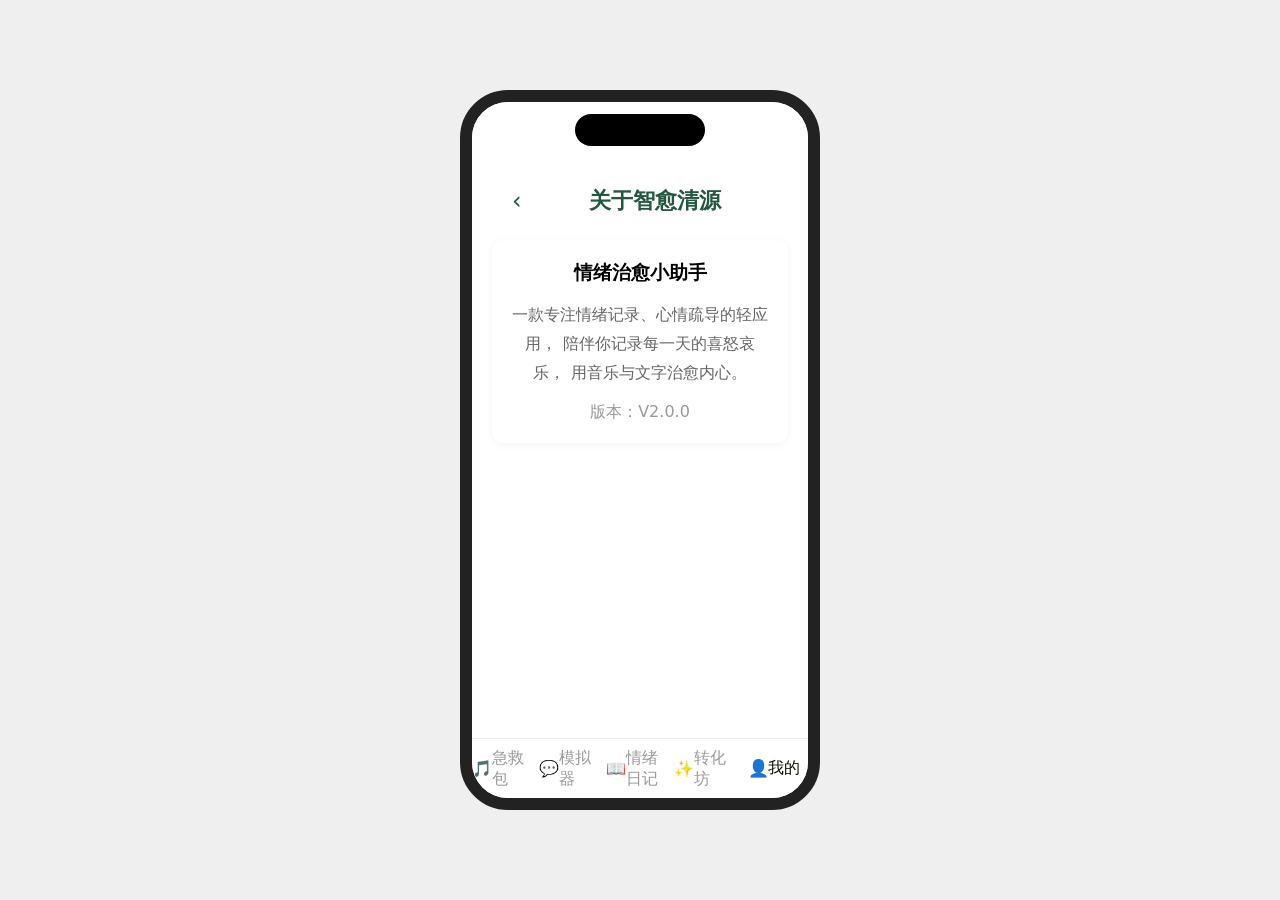
==== about.html @ bbd2f090 "first commit" ====
<!DOCTYPE html>
<html lang="zh-CN">
<head>
    <meta charset="UTF-8">
    <meta name="viewport" content="width=device-width, initial-scale=1.0, maximum-scale=1.0, user-scalable=no">
    <title>关于</title>
    <link rel="stylesheet" href="css/mine.css">
    <style>
        .page-top {
            display: flex;
            align-items: center;
            padding: 0 10px;
            margin-bottom: 20px;
        }
        .back-btn {
            font-size: 24px;
            color: #24573f;
            cursor: pointer;
            padding: 5px 10px;
        }
        .page-title-text {
            flex: 1;
            text-align: center;
            font-size: 22px;
            color: #24573f;
        }
        .about-card {
            padding: 20px;
            background: #fff;
            border-radius: 12px;
            box-shadow: 0 2px 8px rgba(0,0,0,0.05);
            text-align: center;
        }
        .about-text {
            line-height: 1.8;
            color: #666;
            margin-top: 15px;
        }
    </style>
</head>
<body>
    <div class="phone-box">
        <div class="island"></div>

        <div class="container">
            <div class="page-top">
                <span class="back-btn" onclick="history.back()">‹</span>
                <h2 class="page-title-text">关于智愈清源</h2>
                <span></span>
            </div>

            <div class="about-card">
                <h3>情绪治愈小助手</h3>
                <p class="about-text">
                    一款专注情绪记录、心情疏导的轻应用，
                    陪伴你记录每一天的喜怒哀乐，
                    用音乐与文字治愈内心。
                </p>
                <p style="margin-top:15px;color:#999;">版本：V2.0.0</p>
            </div>
        </div>

        <nav class="tab-bar">
            <a href="music.html" class="tab-item">
                <div class="tab-icon">🎵</div>
                <div class="tab-text">急救包</div>
            </a>
            <a href="comment.html" class="tab-item">
                <div class="tab-icon">💬</div>
                <div class="tab-text">模拟器</div>
            </a>
            <a href="diary.html" class="tab-item">
                <div class="tab-icon">📖</div>
                <div class="tab-text">情绪日记</div>
            </a>
            <a href="transform.html" class="tab-item">
                <div class="tab-icon">✨</div>
                <div class="tab-text">转化坊</div>
            </a>
            <a href="mine.html" class="tab-item active">
                <div class="tab-icon">👤</div>
                <div class="tab-text">我的</div>
            </a>
        </nav>
    </div>
</body>
</html>
---- css/mine.css ----
* {
    margin: 0;
    padding: 0;
    box-sizing: border-box;
}
body {
    background: #efefef;
    min-height: 100vh;
    display: flex;
    justify-content: center;
    align-items: center;
    font-family: system-ui, sans-serif;
}

/* 手机容器 */
.phone-box {
    position: relative;
    width: 360px;
    height: 720px;
    border: 12px solid #222;
    border-radius: 48px;
    overflow: hidden;
    background: #fff;
    display: flex;
    flex-direction: column;
}

.island {
    width: 130px;
    height: 32px;
    background: #000;
    border-radius: 20px;
    position: absolute;
    top: 12px;
    left: 50%;
    transform: translateX(-50%);
    z-index: 99;
}

/* 可滚动内容区 */
.container {
    flex: 1;
    padding: 80px 20px 20px;
    background: #fff;
    overflow-y: auto;
    padding-bottom: 90px;
    scrollbar-width: none;
    -ms-overflow-style: none;
}
.container::-webkit-scrollbar {
    display: none;
}

/* ================= 1. 个人信息区：头像在上，昵称在下 ================= */
.profile-section {
    text-align: center;
    margin-bottom: 30px;
}
.avatar-wrap {
    position: relative;
    display: inline-block;
    margin-bottom: 16px;
    cursor: pointer;
}
.avatar {
    width: 80px;
    height: 80px;
    border-radius: 50%;
    background: #bde978;
    transition: transform 0.2s;
}
.avatar-wrap:active .avatar {
    transform: scale(0.95);
}
.badge {
    position: absolute;
    bottom: 0;
    right: -8px;
    width: 40px;
    height: 40px;
    border-radius: 50%;
    background: #ffb3d9;
    display: flex;
    align-items: center;
    justify-content: center;
    color: #000;
    font-size: 18px;
    font-weight: bold;
}
.username {
    font-size: 24px;
    color: #000;
    cursor: pointer;
    display: block;
    transition: color 0.2s;
}
.username:hover {
    color: #bde978;
}

/* ================= 2. 数据看板 ================= */
.data-section {
    background: #fff;
    border-radius: 20px;
    padding: 20px;
    margin-bottom: 20px;
    box-shadow: 0 4px 12px rgba(0,0,0,0.05);
}
.section-header {
    display: flex;
    align-items: center;
    gap: 6px;
    margin-bottom: 8px;
}
.star-icon {
    font-size: 18px;
}
.section-title {
    font-size: 17px;
    color: #24573f;
    margin: 0;
}
.section-subtitle {
    font-size: 15px;
    color: #666;
    margin-bottom: 16px;
}

.progress-item {
    display: flex;
    align-items: center;
    margin-bottom: 12px;
}
.label {
    width: 60px;
    font-size: 15px;
    color: #333;
}
.progress-bar {
    flex: 1;
    height: 12px;
    background: #f0f7ed;
    border-radius: 6px;
    margin: 0 10px;
    overflow: hidden;
}
.progress-fill {
    height: 100%;
    border-radius: 6px;
}
.progress-fill.calm {
    width: 46%;
    background: #91ccf8;
}
.progress-fill.heal {
    width: 22%;
    background: #dcf4a1;
}
.progress-fill.anxious {
    width: 18%;
    background: #bde978;
}
.progress-fill.other {
    width: 14%;
    background: #999;
}
.percent {
    width: 40px;
    text-align: right;
    font-size: 15px;
    color: #666;
}

.stats-summary {
    margin-top: 16px;
    font-size: 14px;
    color: #666;
    text-align: center;
    background: #f3fbeb;
    padding: 12px;
    border-radius: 16px;
}

/* ================= 3. 列表模块 ================= */
.section-wrap {
    margin-bottom: 20px;
}
.list-item {
    display: flex;
    align-items: center;
    background: #fff;
    padding: 16px;
    border-radius: 12px;
    margin-bottom: 8px;
    box-shadow: 0 2px 8px rgba(0,0,0,0.05);
    cursor: pointer;
    transition: background 0.2s;
}
.list-item:active {
    background: #f9fdf5;
}
.icon {
    font-size: 18px;
    margin-right: 12px;
}
.text {
    flex: 1;
    font-size: 16px;
    color: #333;
}
.arrow {
    color: #999;
    font-size: 18px;
}

/* ================= 弹窗（修改昵称/头像） ================= */
.modal {
    position: absolute;
    top: 0;
    left: 0;
    width: 100%;
    height: 100%;
    background: rgba(0, 0, 0, 0.5);
    display: none;
    align-items: center;
    justify-content: center;
    z-index: 1001;
}
.modal.show {
    display: flex;
}
.modal-content {
    background: #fff;
    border-radius: 20px;
    padding: 25px 20px;
    width: 85%;
    max-width: 300px;
    text-align: center;
}
.modal-title {
    font-size: 20px;
    color: #24573f;
    margin-bottom: 16px;
}
.modal-input {
    width: 100%;
    padding: 12px;
    border: 1px solid #e8f5e8;
    border-radius: 10px;
    font-size: 16px;
    margin-bottom: 20px;
}
.modal-tip {
    font-size: 14px;
    color: #666;
    margin-bottom: 16px;
}
.avatar-options {
    display: flex;
    justify-content: center;
    gap: 12px;
    margin-bottom: 20px;
}
.avatar-option {
    width: 50px;
    height: 50px;
    border-radius: 50%;
    cursor: pointer;
    border: 2px solid transparent;
}
.avatar-option.selected {
    border-color: #bde978;
}
.avatar-option.upload {
    display: flex;
    align-items: center;
    justify-content: center;
    background: #f3fbeb;
    color: #bde978;
    font-size: 24px;
}
.modal-buttons {
    display: flex;
    gap: 12px;
}
.modal-btn {
    flex: 1;
    padding: 12px;
    border: none;
    border-radius: 10px;
    font-size: 16px;
    cursor: pointer;
}
.modal-btn.cancel {
    background: #f1f1f1;
    color: #666;
}
.modal-btn.confirm {
    background: #bde978;
    color: #24573f;
}

/* 底部导航栏 - 适配手机360px宽度，纯图标版 */
.tab-bar {
    display: flex;
    justify-content: space-around;
    align-items: center;
    width: 100%;
    height: 60px;
    background: #fff;
    border-top: 1px solid #eee;
    position: relative;
    box-sizing: border-box;
}

/* 导航单项 */
.tab-item {
    position: relative;
    display: flex;
    align-items: center;
    justify-content: center;
    flex: 1;
    height: 100%;
    color: #999;
    text-decoration: none;
    transition: all 0.3s ease;
}

/* 选中渐变圆 */
.tab-item .icon-bg {
    position: absolute;
    width: 42px;
    height: 42px;
    border-radius: 50%;
    background: linear-gradient(135deg, #ffd580 0%, #b9f6ca 100%);
    opacity: 0;
    transform: scale(0.8);
    transition: all 0.3s ease;
    z-index: 0;
}

/* 图标尺寸 */
.tab-item .tab-icon {
    width: 20px;
    height: 20px;
    position: relative;
    z-index: 1;
    transition: all 0.3s ease;
}

/* 选中状态 */
.tab-item.active {
    color: #0c1105;
}
.tab-item.active .icon-bg {
    opacity: 1;
    transform: scale(1);
}
.tab-item.active .tab-icon {
    transform: scale(1.05);
}
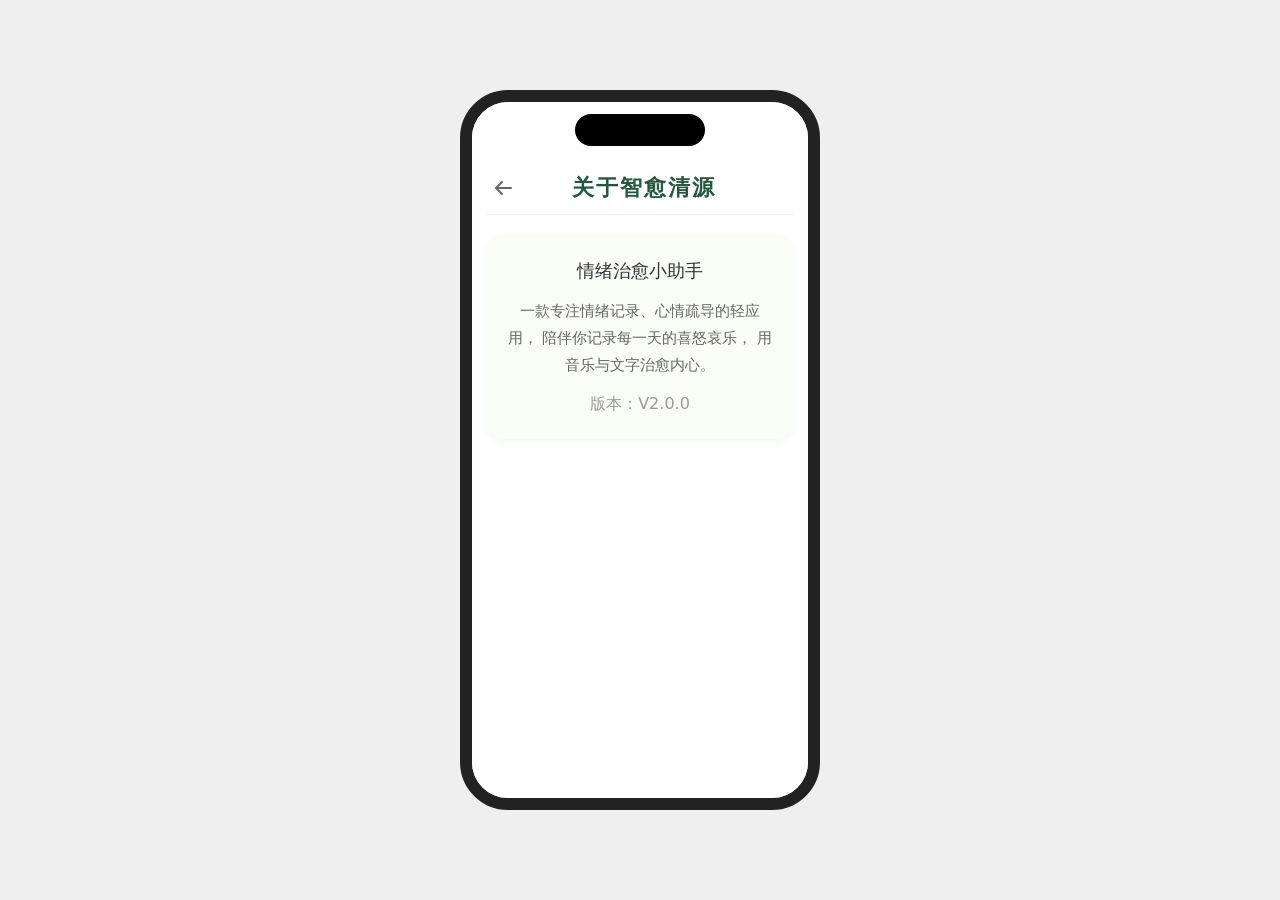
==== commit 8daa3eb7: "提交智愈清源项目代码" ====
--- a/about.html
+++ b/about.html
@@ -6,35 +6,84 @@
     <title>关于</title>
     <link rel="stylesheet" href="css/mine.css">
     <style>
+        /* 主内容区统一布局 */
+        .container {
+            flex: 1;
+            padding: 60px 15px 20px;
+            background: #fff;
+            overflow-y: auto;
+            scrollbar-width: none;
+            -ms-overflow-style: none;
+        }
+        .container::-webkit-scrollbar {
+            display: none;
+        }
+
+        /* 顶部导航栏 + 分割线 */
         .page-top {
             display: flex;
             align-items: center;
-            padding: 0 10px;
+            padding: 10px 0;
             margin-bottom: 20px;
+            border-bottom: 1px solid #f0f0f0;
         }
+
+        /* SVG 返回箭头 */
         .back-btn {
-            font-size: 24px;
-            color: #24573f;
+            width: 32px;
+            height: 32px;
+            display: flex;
+            align-items: center;
+            justify-content: center;
             cursor: pointer;
-            padding: 5px 10px;
+            transition: transform 0.2s;
         }
+        .back-btn svg {
+            width: 24px;
+            height: 24px;
+            fill: #666;
+        }
+        .back-btn:active {
+            transform: scale(0.9);
+        }
+
+        /* 你指定的标题样式 */
         .page-title-text {
             flex: 1;
             text-align: center;
             font-size: 22px;
             color: #24573f;
+            font-weight: bold;
+            letter-spacing: 2px;
+            padding-right: 25px; 
         }
+
+        /* 卡片统一样式，和收藏/设置页对齐 */
         .about-card {
-            padding: 20px;
-            background: #fff;
-            border-radius: 12px;
+            padding: 24px 20px;
+            background: #f9fdf5;
+            border-radius: 16px;
             box-shadow: 0 2px 8px rgba(0,0,0,0.05);
             text-align: center;
+            transition: all 0.2s ease;
+            cursor: default;
         }
+        .about-card:active {
+            background: #f0f7e8;
+            transform: scale(0.98);
+        }
+
+        .about-card h3 {
+            font-size: 18px;
+            color: #333;
+            font-weight: 500;
+        }
+
         .about-text {
             line-height: 1.8;
             color: #666;
             margin-top: 15px;
+            font-size: 15px;
         }
     </style>
 </head>
@@ -44,7 +93,11 @@
 
         <div class="container">
             <div class="page-top">
-                <span class="back-btn" onclick="history.back()">‹</span>
+                <div class="back-btn" onclick="history.back()">
+                    <svg viewBox="0 0 24 24">
+                        <path d="M20 11H7.414l4.293-4.293a1 1 0 0 0-1.414-1.414l-6 6a1 1 0 0 0 0 1.414l6 6a1 1 0 0 0 1.414-1.414L7.414 13H20a1 1 0 0 0 0-2z"/>
+                    </svg>
+                </div>
                 <h2 class="page-title-text">关于智愈清源</h2>
                 <span></span>
             </div>
@@ -59,29 +112,7 @@
                 <p style="margin-top:15px;color:#999;">版本：V2.0.0</p>
             </div>
         </div>
-
-        <nav class="tab-bar">
-            <a href="music.html" class="tab-item">
-                <div class="tab-icon">🎵</div>
-                <div class="tab-text">急救包</div>
-            </a>
-            <a href="comment.html" class="tab-item">
-                <div class="tab-icon">💬</div>
-                <div class="tab-text">模拟器</div>
-            </a>
-            <a href="diary.html" class="tab-item">
-                <div class="tab-icon">📖</div>
-                <div class="tab-text">情绪日记</div>
-            </a>
-            <a href="transform.html" class="tab-item">
-                <div class="tab-icon">✨</div>
-                <div class="tab-text">转化坊</div>
-            </a>
-            <a href="mine.html" class="tab-item active">
-                <div class="tab-icon">👤</div>
-                <div class="tab-text">我的</div>
-            </a>
-        </nav>
+        <!-- 已移除底部导航栏 -->
     </div>
 </body>
 </html>
--- a/css/mine.css
+++ b/css/mine.css
@@ -63,14 +63,36 @@
     cursor: pointer;
 }
 .avatar {
-    width: 80px;
-    height: 80px;
+    width: 100px;
+    height: 100px;
     border-radius: 50%;
-    background: #bde978;
+    object-fit: cover; /* 确保图片裁剪为圆形 */
+    display: block; /* 消除图片下方的默认间距 */
     transition: transform 0.2s;
+    /* 移除所有 background 相关样式 */
 }
 .avatar-wrap:active .avatar {
     transform: scale(0.95);
+}
+.avatar-option {
+    width: 50px;
+    height: 50px;
+    border-radius: 50%;
+    cursor: pointer;
+    border: 2px solid transparent;
+    object-fit: cover;
+    display: block;
+}
+.avatar-option.selected {
+    border-color: #bde978;
+}
+.avatar-option.upload {
+    display: flex;
+    align-items: center;
+    justify-content: center;
+    background: #f3fbeb;
+    color: #bde978;
+    font-size: 24px;
 }
 .badge {
     position: absolute;
@@ -95,7 +117,7 @@
     transition: color 0.2s;
 }
 .username:hover {
-    color: #bde978;
+    color: #666;
 }
 
 /* ================= 2. 数据看板 ================= */
@@ -225,6 +247,8 @@
     align-items: center;
     justify-content: center;
     z-index: 1001;
+    /* 新增：整体向上偏移，数值可微调 */
+    padding-bottom: 180px; 
 }
 .modal.show {
     display: flex;
@@ -281,15 +305,17 @@
 }
 .modal-buttons {
     display: flex;
-    gap: 12px;
+    gap: 16px;
+    width: 100%;
 }
 .modal-btn {
     flex: 1;
-    padding: 12px;
+    padding: 0px 0;
     border: none;
     border-radius: 10px;
     font-size: 16px;
     cursor: pointer;
+    white-space: nowrap;
 }
 .modal-btn.cancel {
     background: #f1f1f1;
@@ -300,20 +326,21 @@
     color: #24573f;
 }
 
-/* 底部导航栏 - 适配手机360px宽度，纯图标版 */
+/* 底部导航栏 */
 .tab-bar {
     display: flex;
     justify-content: space-around;
     align-items: center;
     width: 100%;
     height: 60px;
-    background: #fff;
+    background: #ffffff;
     border-top: 1px solid #eee;
     position: relative;
     box-sizing: border-box;
-}
-
-/* 导航单项 */
+    padding: 0 10px;
+}
+
+/* 导航单项通用 */
 .tab-item {
     position: relative;
     display: flex;
@@ -324,38 +351,119 @@
     color: #999;
     text-decoration: none;
     transition: all 0.3s ease;
-}
-
-/* 选中渐变圆 */
+    /* 初始无凸起 */
+    transform: translateY(0);
+}
+
+/* 激活圆形背景 + 发光（默认隐藏） */
 .tab-item .icon-bg {
     position: absolute;
     width: 42px;
     height: 42px;
     border-radius: 50%;
-    background: linear-gradient(135deg, #ffd580 0%, #b9f6ca 100%);
+    background: linear-gradient(135deg, #fff5cc 0%, #e8f5e9 100%);
     opacity: 0;
     transform: scale(0.8);
     transition: all 0.3s ease;
     z-index: 0;
-}
-
-/* 图标尺寸 */
+    box-shadow: 0 0 15px rgba(255, 213, 128, 0.5);
+}
+
+/* 图标基础样式，固定尺寸防扭曲 */
 .tab-item .tab-icon {
     width: 20px;
     height: 20px;
     position: relative;
     z-index: 1;
     transition: all 0.3s ease;
-}
-
-/* 选中状态 */
+    /* 锁定尺寸、比例，彻底解决变形 */
+    flex-shrink: 0;
+}
+
+/* ========== 激活状态：所有图标统一效果 ========== */
+/* 激活项：文字/图标主色改变 + 整体向上凸起 */
 .tab-item.active {
-    color: #0c1105;
-}
+    color: #000000;
+    transform: translateY(-8px);
+}
+
+/* 激活图标缩放 */
+.tab-item.active .tab-icon {
+    transform: scale(1.1);
+}
+
+/* 激活显示圆形发光背景 */
 .tab-item.active .icon-bg {
     opacity: 1;
     transform: scale(1);
 }
-.tab-item.active .tab-icon {
-    transform: scale(1.05);
+
+/* 退出登录独立模块 */
+.logout-wrap {
+    margin-top: 20px;
+    text-align: center;
+}
+.logout-btn {
+    background: #f5f5f5;
+    color: #666;
+    border: none;
+    border-radius: 12px;
+    padding: 14px 24px;
+    font-size: 16px;
+    cursor: pointer;
+    width: 100%;
+    max-width: 300px;
+    transition: background 0.2s;
+}
+.logout-btn:active {
+    background: #eaeaea;
+}
+
+/* 底部居中弹窗样式 */
+.modal-bottom {
+    display: none;
+    align-items: flex-start; /* 改为居中，不再贴底 */
+    justify-content: center;
+    background: rgba(0,0,0,0.4);
+    padding: 110px 0;
+}
+.modal-bottom.show {
+    display: flex;
+}
+.modal-bottom .modal-content {
+    width: 80%; /* 弹窗整体宽度调大 */
+    max-width: 300px;
+    border-radius: 16px;
+    padding: 28px 24px;
+    text-align: center;
+}
+.modal-bottom .modal-title {
+    font-size: 17px;
+    color: #333;
+    margin-bottom: 24px;
+}
+/* 关键：按钮容器 */
+.modal-bottom .modal-buttons {
+    display: flex;
+    gap: 16px; /* 按钮之间的间距 */
+    width: 100%;
+}
+/* 关键：按钮样式 */
+.modal-btn {
+    flex: 1; /* 两个按钮平分宽度 */
+    padding: 10px 0; /* 控制按钮高度 */
+    border-radius: 10px;
+    font-size: 16px;
+    border: none;
+    cursor: pointer;
+    text-align: center; /* 文字强制居中 */
+    white-space: nowrap; /* 强制文字不换行！！！ */
+}
+.modal-btn.cancel {
+    background: #f1f1f1;
+    color: #666;
+}
+.modal-btn.danger {
+    background: #bde978;
+    color: #24573f;
 }
